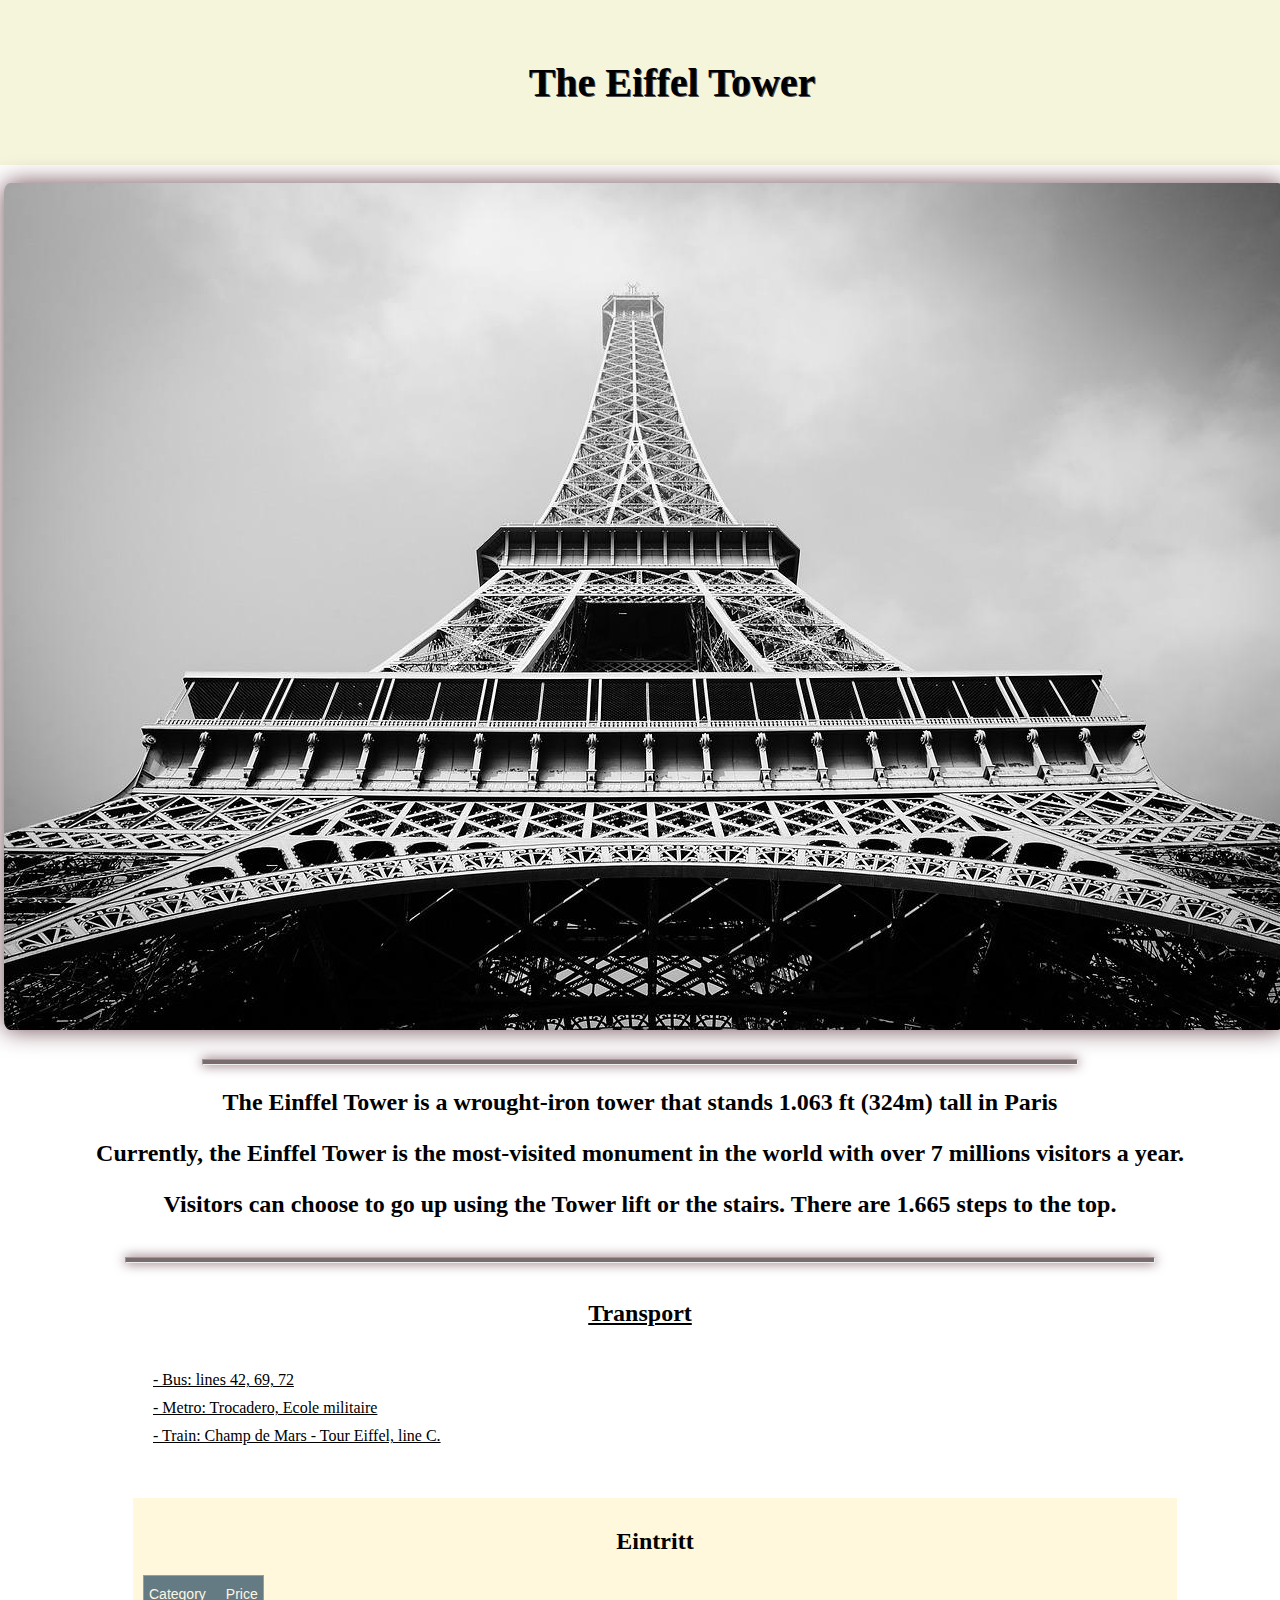
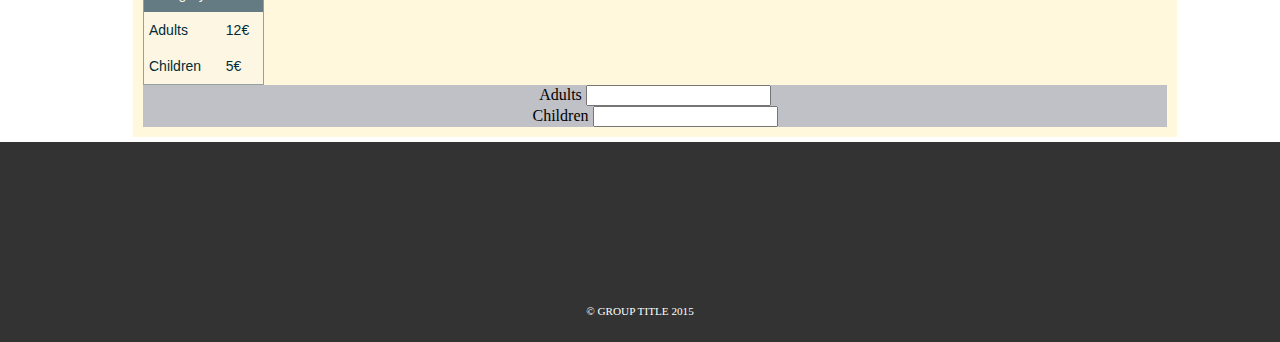
==== index.html @ 432d0cb0 "html-css" ====
<!DOCTYPE html>
<html lang="en">
<head>
    <meta charset="UTF-8">
    <meta http-equiv="X-UA-Compatible" content="IE=edge">
    <meta name="viewport" content="width=device-width, initial-scale=1.0">
    <title>The Eifel Tower</title>
    <script src="index.js"></script>
    <link rel="stylesheet" href="index.css">
    <link rel="stylesheet" href="table.css">
</head>
<body>
<div class="header">
    <h1 class="title">The Eiffel Tower</h1>
</div>
<div class="container">

        <div class="section-item-img">
            <img src="/assets/images/eifelTower.jpg" alt="eifel-tower" class="image">
        </div>

        <div class="section-item">
            <article>
                <hr>
                <p><strong>The Einffel Tower is a wrought-iron tower that stands 1.063 ft (324m) tall in Paris </strong>
                </p>
                <p>
                    <strong>
                        Currently, the Einffel Tower is the most-visited monument in the world with over 7 millions visitors a year.
                    </strong>
                </p>
                <p>
                    <strong>
                        Visitors can choose to go up using the Tower lift or the stairs. There are 1.665 steps to the top.
                    </strong>
                </p>
            </article>
        </div>
        <hr>
        <div class="list-item">
            <h2 class="list-item-heading"><b>Transport</b></h2>
            <ul>
                <li>
                    - Bus: lines 42, 69, 72
                </li>
                <li>
                    - Metro: Trocadero, Ecole militaire
                </li>
                <li>
                    - Train: Champ de Mars - Tour Eiffel, line C.
                </li>
            </ul>
        </div>
        <div class="section-item-tab">
            <section>
                <table id="tg-AefZ6" class="tg" border="1">
                    <h2>Eintritt</h2>
                    <thead>
                      <tr>
                        <th class="tg-0lax">Category</th>
                        <th class="tg-0lax"></th>
                        <th class="tg-0lax">Price</th>
                      </tr>
                    </thead>
                    <tbody>
                      <tr>
                        <td class="tg-0lax">Adults</td>
                        <td class="tg-0lax"></td>
                        <td class="tg-0lax">12€</td>
                      </tr>
                      <tr>
                        <td class="tg-0lax">Children</td>
                        <td class="tg-0lax"></td>
                        <td class="tg-0lax">5€</td>
                      </tr>
                    </tbody>
                    </table>
                    <form>
                        <div class="form-group-row">
                          <label for="adults">Adults</label>
                          <input type="number" id="adults"><br>
                          <label for="child">Children</label>
                          <input type="number" id="child">
                        </div>
                  </form>
                </section>
        </div>
        <footer>
            <p class="copyright">© GROUP TITLE 2015</p>
        </footer>

</div>
</body>
</html>
---- index.css ----
@import url('https://fonts.googleapis.com/css2?family=Roboto+Mono&display=swap');

body {
    margin: 0;
}

.header {
    background-color: beige;
    width: 100%;
    height: auto;
    padding: 32px;
    margin-bottom: 10px;
}

h1 {
    font-size: 250%;
    text-align: center;
    text-shadow: 1px 1px rgb(78, 78, 78);
}

.container {
    width: 100%;
    height: auto;
    text-align: center;
}

.image {
    margin-top: 8px;
    margin-bottom: 10px;
    padding: 0 4px;
    width: 55%;
    height: auto;
    object-fit: cover;
    border-radius: 10px;
    filter: drop-shadow(0 0 0.75rem rgb(110, 73, 81));
}

@media (max-width: 900px) {
    .image {
        width: 50%;
    }
}

@media (max-width: 1300px) {
    .image {
        width: 100%;
    }
}

.section-item {
    display: flex;
    flex-direction: row;
    flex-wrap: wrap;
    justify-content: center;
    align-items: center;
}

p {
    font-size: 150%;
}
hr{
    width: 80%;
    background-color: rgb(122, 108, 108);
    padding: 2px;
    margin-top: 15px;
    margin-bottom: 15px;
    box-shadow:0 0 0.75rem rgb(110, 73, 81);

}

.list-item{
   width: 80%;
   height: auto;
   text-align: center;
   margin: 10px;
   margin-left: auto;
   margin-right: auto;
   padding: 2px 10px;
   text-decoration: underline;
}



ul{
   padding: 20px;
    list-style: none;
    text-align: start;
}

li{
    padding: 5px;
    cursor: pointer;
}
li:hover{
    background-color: #a3acaf;
    padding: 5px;
    cursor: pointer;
}

.section-item-tab{
    width: 80%;
    height: auto;
    margin-left: auto;
    margin-right: auto;
}

section{
    width: 100%;
    display: block;
    padding: 10px 10px;
    margin: 5px;
    background-color: cornsilk;
    text-align: center;
}

form{
    background-color: rgb(192, 192, 199);

}


footer {
    position: relative;
    height: 200px;
    width: 100%;
    background-color: #333333;
}

p.copyright {
    position: absolute;
    width: 100%;
    color: #fff;
    line-height: 40px;
    font-size: 0.7em;
    text-align: center;
    bottom:0;
}
---- table.css ----
.tg {
    border-collapse: collapse;
    border-color: #93a1a1;
    border-spacing: 0;
}

.tg td {
    background-color: #fdf6e3;
    border-color: #93a1a1;
    border-style: solid;
    border-width: 0px;
    color: #002b36;
    font-family: Arial, sans-serif;
    font-size: 14px;
    overflow: hidden;
    padding: 10px 5px;
    word-break: normal;
}

.tg th {
    background-color: #657b83;
    border-color: #93a1a1;
    border-style: solid;
    border-width: 0px;
    color: #fdf6e3;
    font-family: Arial, sans-serif;
    font-size: 14px;
    font-weight: normal;
    overflow: hidden;
    padding: 10px 5px;
    word-break: normal;
}

.tg .tg-0lax {
    text-align: left;
    vertical-align: top
}

.tg-sort-header::-moz-selection {
    background: 0 0
}

.tg-sort-header::selection {
    background: 0 0
}

.tg-sort-header {
    cursor: pointer
}

.tg-sort-header:after {
    content: '';
    float: right;
    margin-top: 7px;
    border-width: 0 5px 5px;
    border-style: solid;
    border-color: #404040 transparent;
    visibility: hidden
}

.tg-sort-header:hover:after {
    visibility: visible
}

.tg-sort-asc:after,
.tg-sort-asc:hover:after,
.tg-sort-desc:after {
    visibility: visible;
    opacity: .4
}

.tg-sort-desc:after {
    border-bottom: none;
    border-width: 5px 5px 0
}
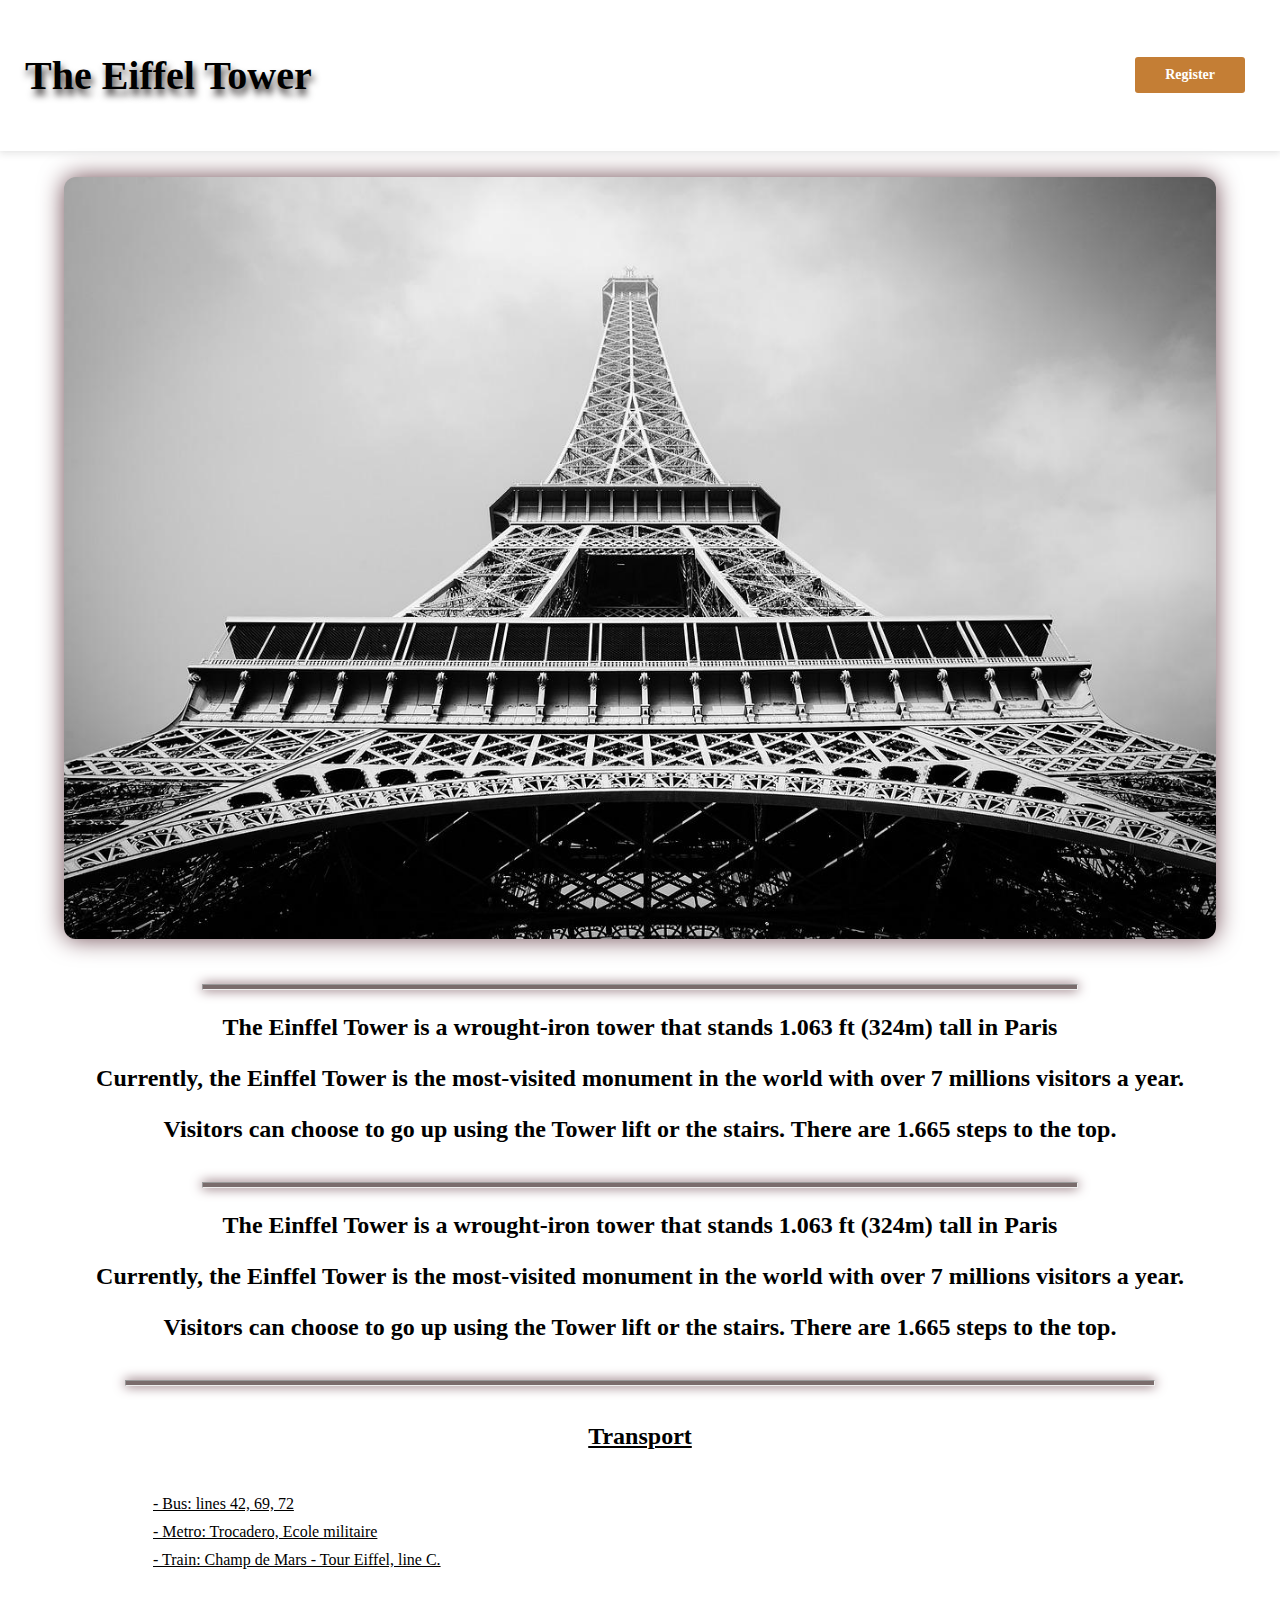
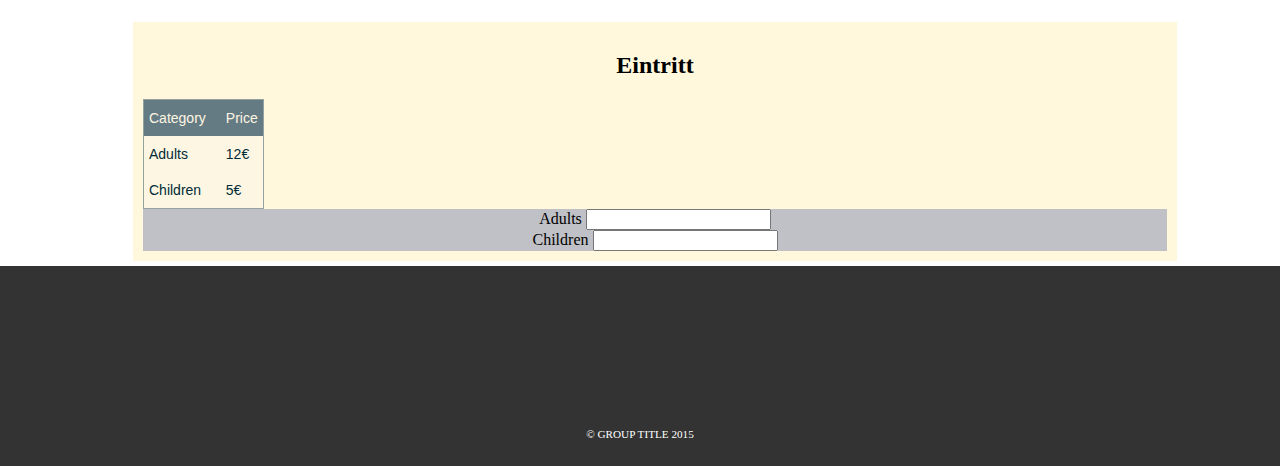
==== commit d3013f16: "mainPage_finished" ====
--- a/index.html
+++ b/index.html
@@ -1,94 +1,144 @@
 <!DOCTYPE html>
 <html lang="en">
-<head>
-    <meta charset="UTF-8">
-    <meta http-equiv="X-UA-Compatible" content="IE=edge">
-    <meta name="viewport" content="width=device-width, initial-scale=1.0">
+  <head>
+    <meta charset="UTF-8" />
+    <meta http-equiv="X-UA-Compatible" content="IE=edge" />
+    <meta name="viewport" content="width=device-width, initial-scale=1.0" />
     <title>The Eifel Tower</title>
     <script src="index.js"></script>
-    <link rel="stylesheet" href="index.css">
-    <link rel="stylesheet" href="table.css">
-</head>
-<body>
-<div class="header">
-    <h1 class="title">The Eiffel Tower</h1>
-</div>
-<div class="container">
+    <link rel="stylesheet" href="index.css" />
+    <link rel="stylesheet" href="table.css" />
+    <!-- <link rel="stylesheet" href="navbar.css"> -->
+    <script type="application/ld+json">
+      {
+        "@context": "http://schema.org/",
+        "@type": "FAQPage",
+        "mainEntity": [
+          {
+            "@type": "Question",
+            "name": "",
+            "acceptedAnswer": {
+              "@type": "Answer",
+              "text": ""
+            }
+          }
+        ]
+      }
+    </script>
+  </head>
+  <body>
+    <div class="navbar">
+      <h1 class="title">The Eiffel Tower</h1>
+      <div class="nav-brand">
+        <ul>
+          <li><a href="" class="nav-item btn btn-default">Register</a></li>
+        </ul>
+      </div>
+    </div>
+    <div class="container">
+      <div class="section-item-img">
+        <img
+          src="/assets/images/eifelTower.jpg"
+          alt="eifel-tower"
+          class="image"
+        />
+      </div>
+      <div class="history">
+        <p hidden>eines der Wahrzeichen von Frankreich</p>
+      </div>
 
-        <div class="section-item-img">
-            <img src="/assets/images/eifelTower.jpg" alt="eifel-tower" class="image">
-        </div>
-
-        <div class="section-item">
-            <article>
-                <hr>
-                <p><strong>The Einffel Tower is a wrought-iron tower that stands 1.063 ft (324m) tall in Paris </strong>
-                </p>
-                <p>
-                    <strong>
-                        Currently, the Einffel Tower is the most-visited monument in the world with over 7 millions visitors a year.
-                    </strong>
-                </p>
-                <p>
-                    <strong>
-                        Visitors can choose to go up using the Tower lift or the stairs. There are 1.665 steps to the top.
-                    </strong>
-                </p>
-            </article>
-        </div>
-        <hr>
-        <div class="list-item">
-            <h2 class="list-item-heading"><b>Transport</b></h2>
-            <ul>
-                <li>
-                    - Bus: lines 42, 69, 72
-                </li>
-                <li>
-                    - Metro: Trocadero, Ecole militaire
-                </li>
-                <li>
-                    - Train: Champ de Mars - Tour Eiffel, line C.
-                </li>
-            </ul>
-        </div>
-        <div class="section-item-tab">
-            <section>
-                <table id="tg-AefZ6" class="tg" border="1">
-                    <h2>Eintritt</h2>
-                    <thead>
-                      <tr>
-                        <th class="tg-0lax">Category</th>
-                        <th class="tg-0lax"></th>
-                        <th class="tg-0lax">Price</th>
-                      </tr>
-                    </thead>
-                    <tbody>
-                      <tr>
-                        <td class="tg-0lax">Adults</td>
-                        <td class="tg-0lax"></td>
-                        <td class="tg-0lax">12€</td>
-                      </tr>
-                      <tr>
-                        <td class="tg-0lax">Children</td>
-                        <td class="tg-0lax"></td>
-                        <td class="tg-0lax">5€</td>
-                      </tr>
-                    </tbody>
-                    </table>
-                    <form>
-                        <div class="form-group-row">
-                          <label for="adults">Adults</label>
-                          <input type="number" id="adults"><br>
-                          <label for="child">Children</label>
-                          <input type="number" id="child">
-                        </div>
-                  </form>
-                </section>
-        </div>
-        <footer>
-            <p class="copyright">© GROUP TITLE 2015</p>
-        </footer>
-
-</div>
-</body>
-</html>+      <div class="section-item">
+        <article>
+          <hr />
+          <p class="animatedParagraph">
+            <strong
+              >The Einffel Tower is a wrought-iron tower that stands 1.063 ft
+              (324m) tall in Paris
+            </strong>
+          </p>
+          <p class="animatedParagraph">
+            <strong>
+              Currently, the Einffel Tower is the most-visited monument in the
+              world with over 7 millions visitors a year.
+            </strong>
+          </p>
+          <p class="animatedParagraph">
+            <strong>
+              Visitors can choose to go up using the Tower lift or the stairs.
+              There are 1.665 steps to the top.
+            </strong>
+          </p>
+        </article>
+      </div>
+      <div class="section-item">
+        <article>
+          <hr />
+          <p>
+            <strong
+              >The Einffel Tower is a wrought-iron tower that stands 1.063 ft
+              (324m) tall in Paris
+            </strong>
+          </p>
+          <p>
+            <strong>
+              Currently, the Einffel Tower is the most-visited monument in the
+              world with over 7 millions visitors a year.
+            </strong>
+          </p>
+          <p>
+            <strong>
+              Visitors can choose to go up using the Tower lift or the stairs.
+              There are 1.665 steps to the top.
+            </strong>
+          </p>
+        </article>
+      </div>
+      <hr />
+      <div class="list-item">
+        <h2 class="list-item-heading"><b>Transport</b></h2>
+        <ul>
+          <li>- Bus: lines 42, 69, 72</li>
+          <li>- Metro: Trocadero, Ecole militaire</li>
+          <li>- Train: Champ de Mars - Tour Eiffel, line C.</li>
+        </ul>
+      </div>
+      <div class="section-item-tab">
+        <section>
+          <table id="tg-AefZ6" class="tg" border="1">
+            <h2>Eintritt</h2>
+            <thead>
+              <tr>
+                <th class="tg-0lax">Category</th>
+                <th class="tg-0lax"></th>
+                <th class="tg-0lax">Price</th>
+              </tr>
+            </thead>
+            <tbody>
+              <tr>
+                <td class="tg-0lax">Adults</td>
+                <td class="tg-0lax"></td>
+                <td class="tg-0lax">12€</td>
+              </tr>
+              <tr>
+                <td class="tg-0lax">Children</td>
+                <td class="tg-0lax"></td>
+                <td class="tg-0lax">5€</td>
+              </tr>
+            </tbody>
+          </table>
+          <form>
+            <div class="form-group-row">
+              <label for="adults">Adults</label>
+              <input type="number" id="adults" /><br />
+              <label for="child">Children</label>
+              <input type="number" id="child" />
+            </div>
+          </form>
+        </section>
+      </div>
+      <footer>
+        <p class="copyright">© GROUP TITLE 2015</p>
+      </footer>
+    </div>
+  </body>
+</html>
--- a/index.css
+++ b/index.css
@@ -1,21 +1,149 @@
 @import url('https://fonts.googleapis.com/css2?family=Roboto+Mono&display=swap');
+
+:root {
+    --white: #fff;
+    --black: #000;
+
+    --primary-1: #c47e35;
+    --primary-2: #dca15d;
+    --primary-3: #dabb94;
+    --primary-4: #f3dabc;
+    --primary-5: #faf1e5;
+
+    --neutral-1: #2c2c2c;
+    --neutral-2: #434343;
+    --neutral-3: #94868b;
+    --neutral-4: #d9cfd3;
+    --neutral-5: #f2ecee;
+
+    --accent-1: #458179;
+    --accent-2: #4da296;
+    --accent-3: #8dd8cf;
+    --accent-4: #92cfc7;
+    --accent-5: #d7f2ef;
+}
 
 body {
     margin: 0;
-}
-
-.header {
-    background-color: beige;
-    width: 100%;
-    height: auto;
-    padding: 32px;
-    margin-bottom: 10px;
-}
-
-h1 {
+    width: 100%;
+}
+
+.navbar {
+    width: 100%;
+    padding: 10px 0;
+    box-shadow: 0px 3px 7px 1px rgba(0, 0, 0, 0.07),
+        0px -3px 7px 1px rgba(0, 0, 0, 0.07);
+    display: flex;
+    align-items: center;
+    justify-content: space-between;
+}
+
+.btn {
+    border-radius: 3px;
+    cursor: pointer;
+    font-size: 14px;
+    font-weight: 600;
+    margin: 10px;
+    padding: 10px 30px;
+    text-decoration: none;
+    max-width: 120px;
+    text-align: center;
+    display: inline-block;
+    transition: background-color 220ms, transform 220ms;
+    border: none;
+}
+
+.btn:active {
+    transform: translate(0.8px, 0.8px);
+}
+
+button.btn {
+    border: 1px solid var(--primary-3);
+}
+
+.btn-default {
+    color: var(--white);
+    background-color: var(--primary-1);
+}
+
+.btn-outline {
+    color: var(--primary-1);
+    background-color: var(--primary-4);
+    border: var(--primary-1) 2px solid;
+    box-shadow: 1px 1px 7px #c4c4c4;
+}
+
+.btn-active {
+    color: var(--primary-1);
+    background-color: var(--primary-4);
+}
+
+.btn-default:hover:not(:disabled) {
+    background-color: var(--primary-2);
+    color: white;
+}
+
+.btn-outline:hover:not(:disabled) {
+    background-color: var(--primary-3);
+}
+
+.btn-default:active {
+    color: var(--primary-1);
+    background-color: var(--primary-3);
+}
+
+.btn:disabled {
+    cursor: initial;
+    opacity: 0.5;
+}
+
+.navbar {
+    width: 100%;
+    padding: 10px 0;
+    box-shadow: 0px 3px 7px 1px rgba(0, 0, 0, 0.07),
+        0px -3px 7px 1px rgba(0, 0, 0, 0.07);
+
+}
+
+.nav-brand {
+    font-size: 10px;
+    text-decoration: none;
+    padding-left: 10px;
+}
+
+#navbar ul {
+    list-style-type: none;
+    overflow: hidden;
+    padding-right: 20px;
+}
+
+#navbar li {
+    display: inline-block;
+}
+
+.nav-item a {
+    text-decoration: none;
+    font-weight: bold;
+    color: var(--primary-1);
+    display: block;
+    text-align: center;
+    padding: 10px 10px;
+}
+
+.nav-item:hover a {
+    text-decoration: none;
+    color: var(--primary-2);
+}
+
+
+
+
+.title {
     font-size: 250%;
-    text-align: center;
-    text-shadow: 1px 1px rgb(78, 78, 78);
+    text-align: end;
+    text-shadow: 2px 6px 7px #3E3A3A;
+    padding: 15px;
+    margin-left: 10px;
 }
 
 .container {
@@ -25,25 +153,29 @@
 }
 
 .image {
-    margin-top: 8px;
-    margin-bottom: 10px;
-    padding: 0 4px;
-    width: 55%;
+    /* margin-top: 10px;
+    margin-bottom: 10px; */
+    margin: 1em;
+    padding: 10px;
+    width: 70%;
     height: auto;
     object-fit: cover;
-    border-radius: 10px;
+    border: none;
     filter: drop-shadow(0 0 0.75rem rgb(110, 73, 81));
-}
+    border-radius: 22px;
+
+}
+
 
 @media (max-width: 900px) {
     .image {
-        width: 50%;
-    }
-}
-
-@media (max-width: 1300px) {
+        width: 70%;
+    }
+}
+
+@media (max-width: 1350px) {
     .image {
-        width: 100%;
+        width: 90%;
     }
 }
 
@@ -57,54 +189,67 @@
 
 p {
     font-size: 150%;
-}
-hr{
+    animation: myAnim 2s ease-in-out 1s 1 normal forwards;
+}
+
+@keyframes myAnim {
+    0% {
+        transform: scale(0);
+    }
+
+    100% {
+        transform: scale(1);
+    }
+}
+
+hr {
     width: 80%;
     background-color: rgb(122, 108, 108);
     padding: 2px;
     margin-top: 15px;
     margin-bottom: 15px;
-    box-shadow:0 0 0.75rem rgb(110, 73, 81);
-
-}
-
-.list-item{
-   width: 80%;
-   height: auto;
-   text-align: center;
-   margin: 10px;
-   margin-left: auto;
-   margin-right: auto;
-   padding: 2px 10px;
-   text-decoration: underline;
-}
-
-
-
-ul{
-   padding: 20px;
+    box-shadow: 0 0 0.75rem rgb(110, 73, 81);
+
+}
+
+.list-item {
+    width: 80%;
+    height: auto;
+    text-align: center;
+    margin: 10px;
+    margin-left: auto;
+    margin-right: auto;
+    padding: 2px 10px;
+    text-decoration: underline;
+}
+
+
+
+ul {
+    padding: 20px;
     list-style: none;
     text-align: start;
 }
 
-li{
+li {
     padding: 5px;
     cursor: pointer;
 }
-li:hover{
+
+li:hover {
     background-color: #a3acaf;
     padding: 5px;
     cursor: pointer;
 }
 
-.section-item-tab{
+.section-item-tab {
     width: 80%;
     height: auto;
     margin-left: auto;
     margin-right: auto;
 }
 
-section{
+section {
     width: 100%;
     display: block;
     padding: 10px 10px;
@@ -113,7 +258,7 @@
     text-align: center;
 }
 
-form{
+form {
     background-color: rgb(192, 192, 199);
 
 }
@@ -133,5 +278,5 @@
     line-height: 40px;
     font-size: 0.7em;
     text-align: center;
-    bottom:0;
+    bottom: 0;
 }--- a/navbar.css
+++ b/navbar.css
@@ -0,0 +1,121 @@
+:root {
+    --white: #fff;
+    --black: #000;
+
+    --primary-1: #c47e35;
+    --primary-2: #dca15d;
+    --primary-3: #dabb94;
+    --primary-4: #f3dabc;
+    --primary-5: #faf1e5;
+
+    --neutral-1: #2c2c2c;
+    --neutral-2: #434343;
+    --neutral-3: #94868b;
+    --neutral-4: #d9cfd3;
+    --neutral-5: #f2ecee;
+
+    --accent-1: #458179;
+    --accent-2: #4da296;
+    --accent-3: #8dd8cf;
+    --accent-4: #92cfc7;
+    --accent-5: #d7f2ef;
+  }
+
+.btn {
+    border-radius: 3px;
+    cursor: pointer;
+    font-size: 14px;
+    font-weight: 600;
+    margin: 10px;
+    padding: 10px 30px;
+    text-decoration: none;
+    max-width: 120px;
+    text-align: center;
+    display: inline-block;
+    transition: background-color 220ms, transform 220ms;
+    border: none;
+  }
+
+  .btn:active {
+    transform: translate(0.8px, 0.8px);
+  }
+
+  button.btn {
+    border: 1px solid var(--primary-3);
+  }
+
+  .btn-default {
+    color: var(--white);
+    background-color: var(--primary-1);
+  }
+
+  .btn-outline {
+    color: var(--primary-1);
+    background-color: var(--primary-4);
+    border: var(--primary-1) 2px solid;
+    box-shadow: 1px 1px 7px #c4c4c4;
+  }
+
+  .btn-active {
+    color: var(--primary-1);
+    background-color: var(--primary-4);
+  }
+
+  .btn-default:hover:not(:disabled) {
+    background-color: var(--primary-2);
+    color: white;
+  }
+
+  .btn-outline:hover:not(:disabled) {
+    background-color: var(--primary-3);
+  }
+
+  .btn-default:active {
+    color: var(--primary-1);
+    background-color: var(--primary-3);
+  }
+
+  .btn:disabled {
+    cursor: initial;
+    opacity: 0.5;
+  }
+
+  /* #navbar {
+    width: 100%;
+    padding: 10px 0;
+    box-shadow: 0px 3px 7px 1px rgba(0, 0, 0, 0.07),
+      0px -3px 7px 1px rgba(0, 0, 0, 0.07);
+    display: flex;
+    align-items: center;
+    justify-content: space-between;
+  } */
+
+  /* .nav-brand {
+    font-size: 40px;
+    text-decoration: none;
+    padding-left: 20px;
+  } */
+
+  #navbar ul {
+    list-style-type: none;
+    overflow: hidden;
+    padding-right: 20px;
+  }
+
+  #navbar li {
+    display: inline-block;
+  }
+
+  .nav-item a {
+    text-decoration: none;
+    font-weight: bold;
+    color: var(--primary-1);
+    display: block;
+    text-align: center;
+    padding: 13px 20px;
+  }
+
+  .nav-item:hover a {
+    text-decoration: none;
+    color: var(--primary-2);
+  }
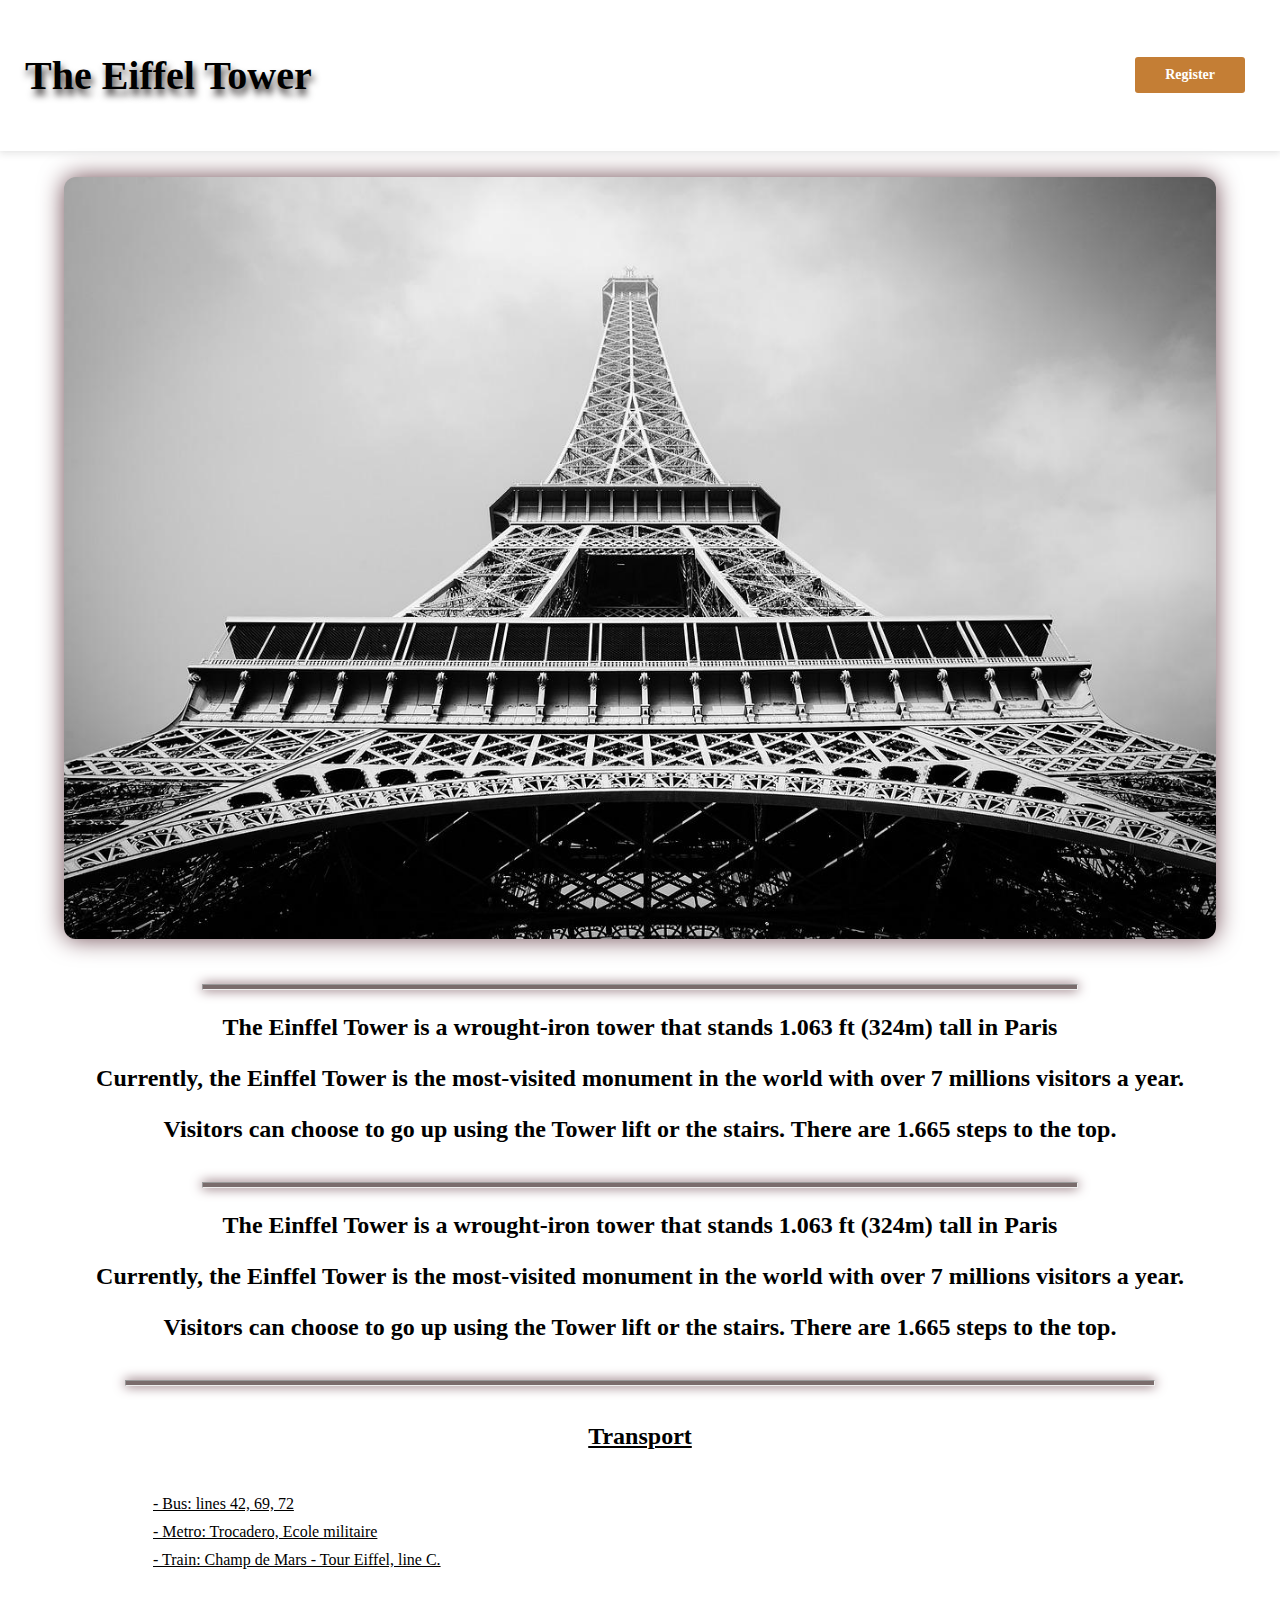
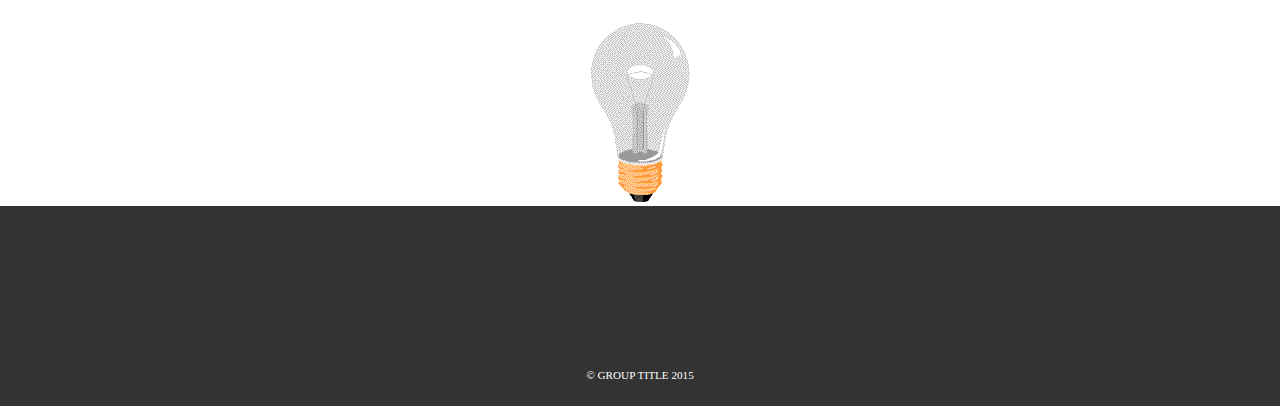
==== commit 9333c625: "bulbOnOff" ====
--- a/index.html
+++ b/index.html
@@ -8,7 +8,7 @@
     <script src="index.js"></script>
     <link rel="stylesheet" href="index.css" />
     <link rel="stylesheet" href="table.css" />
-    <!-- <link rel="stylesheet" href="navbar.css"> -->
+    <link rel="stylesheet" href="lampe.css">
     <script type="application/ld+json">
       {
         "@context": "http://schema.org/",
@@ -31,7 +31,7 @@
       <h1 class="title">The Eiffel Tower</h1>
       <div class="nav-brand">
         <ul>
-          <li><a href="" class="nav-item btn btn-default">Register</a></li>
+          <li><a href="/registration.html" class="nav-item btn btn-default">Register</a></li>
         </ul>
       </div>
     </div>
@@ -102,43 +102,12 @@
           <li>- Train: Champ de Mars - Tour Eiffel, line C.</li>
         </ul>
       </div>
-      <div class="section-item-tab">
-        <section>
-          <table id="tg-AefZ6" class="tg" border="1">
-            <h2>Eintritt</h2>
-            <thead>
-              <tr>
-                <th class="tg-0lax">Category</th>
-                <th class="tg-0lax"></th>
-                <th class="tg-0lax">Price</th>
-              </tr>
-            </thead>
-            <tbody>
-              <tr>
-                <td class="tg-0lax">Adults</td>
-                <td class="tg-0lax"></td>
-                <td class="tg-0lax">12€</td>
-              </tr>
-              <tr>
-                <td class="tg-0lax">Children</td>
-                <td class="tg-0lax"></td>
-                <td class="tg-0lax">5€</td>
-              </tr>
-            </tbody>
-          </table>
-          <form>
-            <div class="form-group-row">
-              <label for="adults">Adults</label>
-              <input type="number" id="adults" /><br />
-              <label for="child">Children</label>
-              <input type="number" id="child" />
-            </div>
-          </form>
-        </section>
-      </div>
-      <footer>
-        <p class="copyright">© GROUP TITLE 2015</p>
-      </footer>
-    </div>
+
+        <img id="myImage" onclick="changeImage()" src="/assets/images/img_bulboff.gif" width="100" height="180">
+
+  </div>
+  <footer>
+      <p class="copyright">© GROUP TITLE 2015</p>
+    </footer>
   </body>
 </html>
--- a/lampe.css
+++ b/lampe.css
@@ -0,0 +1,9 @@
+div .joke {
+    width: 90%;
+    height: auto;
+    padding: 2em;
+    margin: 10px 10px;
+    text-align: center;
+}
+
+
